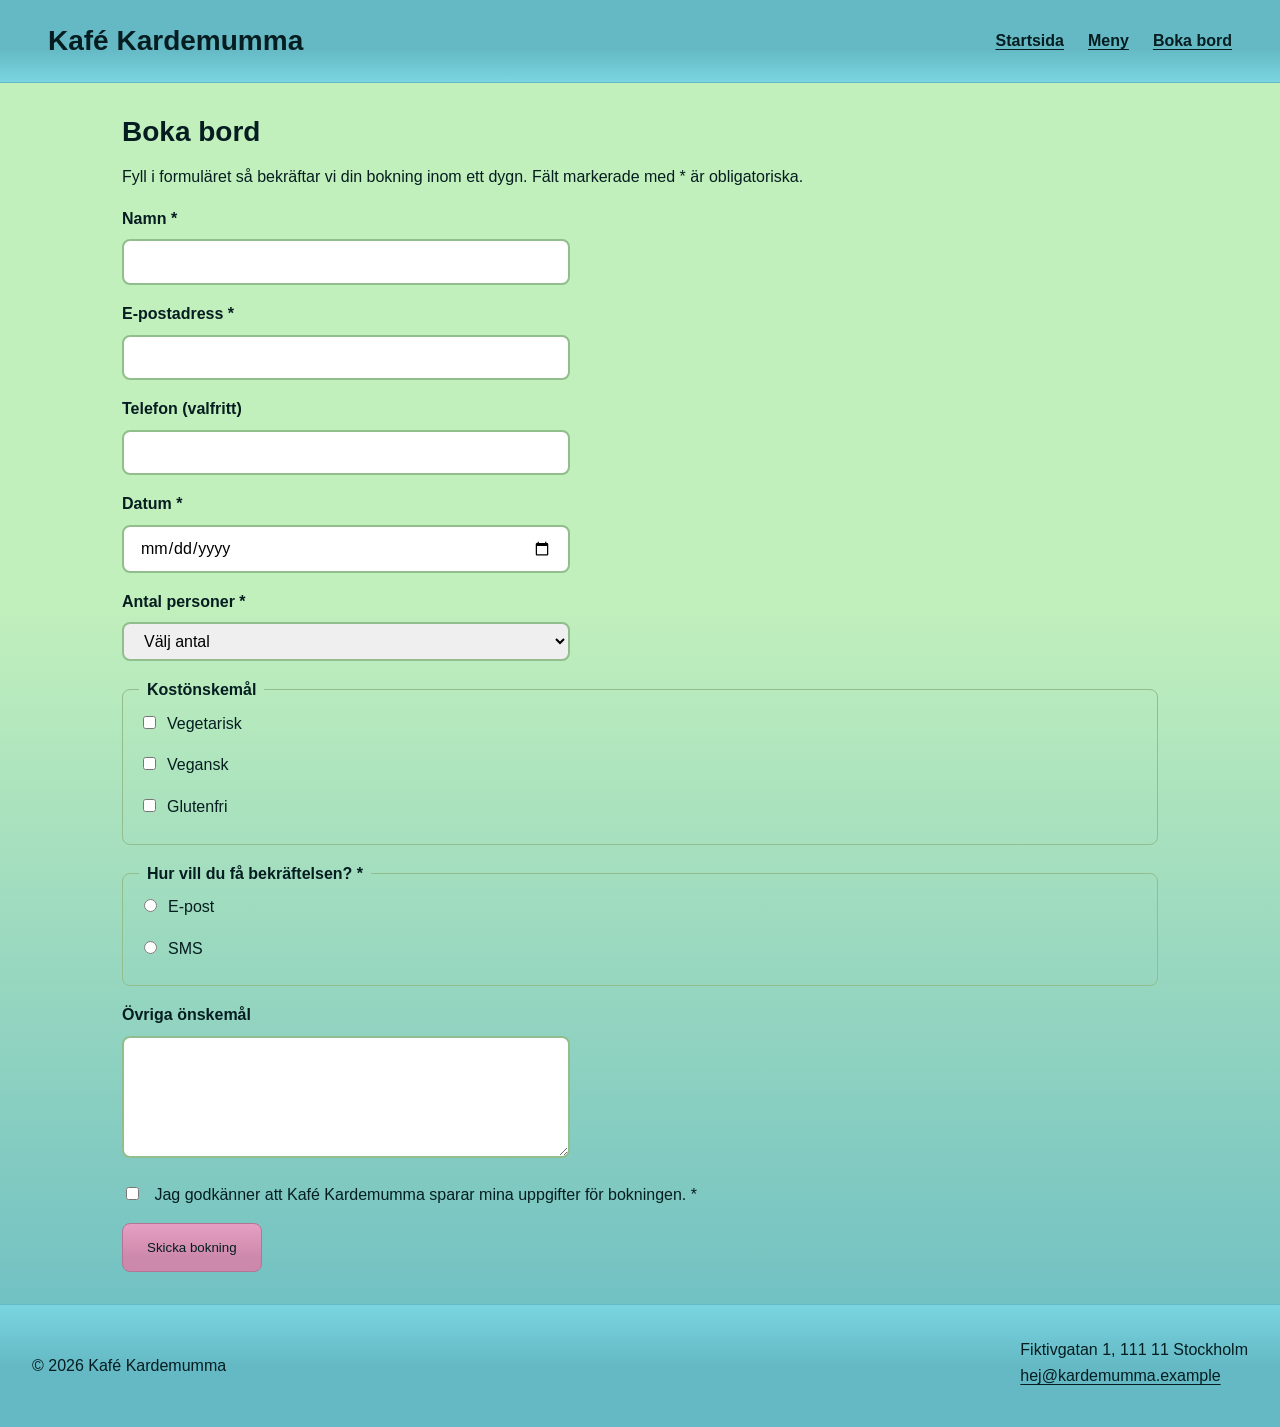
==== kontakt.html @ cea3581a "Refactor CSS into variables, base, layout and components files" ====
<!DOCTYPE html>
<html lang="sv">
<head>
  <meta charset="UTF-8">
  <meta name="viewport" content="width=device-width, initial-scale=1.0">
  <title>Boka bord – Kafé Kardemumma</title>
  <link rel="stylesheet" href="css/styles.css">
  <link rel="stylesheet" href="css/variables.css">
  <link rel="stylesheet" href="css/base.css">
  <link rel="stylesheet" href="css/layout.css">
  <link rel="stylesheet" href="css/components.css">
</head>
<body>
  <header>
    <h1>Kafé Kardemumma</h1>
    <nav aria-label="Huvudmeny">
      <ul>
        <li><a href="index.html">Startsida</a></li>
        <li><a href="index.html#meny">Meny</a></li>
        <li><a href="kontakt.html" aria-current="page">Boka bord</a></li>
      </ul>
    </nav>
  </header>

  <main>
    <h2>Boka bord</h2>
    <p>Fyll i formuläret så bekräftar vi din bokning inom ett dygn. Fält markerade med * är obligatoriska.</p>

    <form action="#" method="post">
      <div class="falt">
        <label for="namn">Namn *</label>
        <input type="text" id="namn" name="namn" autocomplete="name" required>
      </div>

      <div class="falt">
        <label for="epost">E-postadress *</label>
        <input type="email" id="epost" name="epost" autocomplete="email" required>
      </div>

      <div class="falt">
        <label for="telefon">Telefon (valfritt)</label>
        <input type="tel" id="telefon" name="telefon" autocomplete="tel">
      </div>

      <div class="falt">
        <label for="datum">Datum *</label>
        <input type="date" id="datum" name="datum" required>
      </div>

      <div class="falt">
        <label for="antal">Antal personer *</label>
        <select id="antal" name="antal" required>
          <option value="">Välj antal</option>
          <option value="1">1 person</option>
          <option value="2">2 personer</option>
          <option value="3">3 personer</option>
          <option value="4">4 personer</option>
          <option value="5plus">5 eller fler</option>
        </select>
      </div>

      <fieldset>
        <legend>Kostönskemål</legend>
        <div class="val"><input type="checkbox" id="veg" name="kost" value="vegetarisk"><label for="veg">Vegetarisk</label></div>
        <div class="val"><input type="checkbox" id="vegan" name="kost" value="vegansk"><label for="vegan">Vegansk</label></div>
        <div class="val"><input type="checkbox" id="gluten" name="kost" value="glutenfri"><label for="gluten">Glutenfri</label></div>
      </fieldset>

      <fieldset>
        <legend>Hur vill du få bekräftelsen? *</legend>
        <div class="val"><input type="radio" id="via-epost" name="svar" value="epost" required><label for="via-epost">E-post</label></div>
        <div class="val"><input type="radio" id="via-sms" name="svar" value="sms"><label for="via-sms">SMS</label></div>
      </fieldset>

      <div class="falt">
        <label for="onskemal">Övriga önskemål</label>
        <textarea id="onskemal" name="onskemal" rows="4"></textarea>
      </div>

      <div class="val">
        <input type="checkbox" id="samtycke" name="samtycke" required>
        <label for="samtycke">Jag godkänner att Kafé Kardemumma sparar mina uppgifter för bokningen. *</label>
      </div>

      <button type="submit" class="knapp">Skicka bokning</button>
    </form>
  </main>

  <footer>
    <p>&copy; 2026 Kafé Kardemumma</p>
    <address>
      Fiktivgatan 1, 111 11 Stockholm<br>
      <a href="mailto:hej@kardemumma.example">hej@kardemumma.example</a>
    </address>
  </footer>
</body>
</html>
---- css/styles.css ----
/* ===== Dag 3: grunder, boxmodell ===== */


















/* ===== Dag 4: typografi och färg ===== */
---- css/variables.css ----
:root {
    /* Colors */
  --color-primary-900: #1E4A4F;
  --color-primary-700: #3D818A;
  --color-primary-600: #4F9DA7;
  --color-primary-500: #64B9C4;
  --color-primary-400: #7AD5E1;
  --color-primary-300: #91F2FE;
  --color-secondary-900: #4D2C3C; 
  --color-secondary-800: #673D51;
  --color-secondary-700: #804E67;
  --color-secondary-600: #9A617D;
  --color-secondary-500: #B37593;
  --color-secondary-400: #CD89AB;
  --color-secondary-300: #E69FC2;
  --color-secondary-200: #FFB5DA;
  --color-neutral-700: #51714D;
  --color-neutral-600: #668A61;
  --color-neutral-500: #7BA376;
  --color-neutral-400: #92BD8C;
  --color-neutral-300: #AAD6A4; 
  --color-neutral-200: #C2F0BC;
  --color-neutral-50: #F5FAF5;
  --color-text-default: #051D20;
  --color-text-hover: var(--color-primary-900);
  --color-outline: #1a73e8;

  --background-gradient: linear-gradient( to bottom, var(--color-neutral-200) 42%, var(--color-primary-500) 100%);
  --primary-gradient-to-bottom: linear-gradient(to bottom, var(--color-primary-500) 60%, var(--color-primary-400) 100%);
  --primary-gradient-to-top: linear-gradient(to top, var(--color-primary-500) 50%, var(--color-primary-400) 100%);
  --border-primary: var(--color-primary-600);
  --border-neutral: var(--color-neutral-500);
  --button-primary-gradient: linear-gradient(to top, var(--color-primary-600) 30%, var(--color-primary-300) 100%);
  --button-secondary-gradient: linear-gradient(to top, var(--color-secondary-400) 30%, var(--color-secondary-300) 100%);
  --button-hover-secondary: var(--color-secondary-500);

  /* Fonts */
  --font-heading: font-family: Montserrat, Arial, sans-serif; 
  --font-body: font-family: Krub, "Segoe UI", sans-serif; 
  --font-caption: font-family: Montserrat, Arial, sans-serif; 

  --fs-base: 1rem;
  --fs-h1: 1.75rem;
  --fs-h2: 1.75rem;
  --fs-h3: 1.25rem;
  --fs-hero: 1.125rem;
  --fs-hero-h2: 2.25rem;

  /* Space */
  --space-1: 8px;
  --space-2: 16px;
  --space-3: 24px;
  --space-4: 32px;
  --space-5: 40px;
  --space-6: 48px;
  --space-7: 56px; 

  /* Radius */
  --radius-s: 4px;
  --radius-m: 8px;
  --radius-l: 16px;
  --radius-xl: 32px;
}
---- css/base.css ----
/* Reset */
*,
*::before,
*::after {
  box-sizing: border-box;
}

body {
  margin: 0;
  font-family: Arial, sans-serif;
  color: var(--color-text-default);
  background: var(--background-gradient)
  /* color: #222222;
  background-color: #fffaf3; */
}

body {
  font-family: Krub, sans-serif; 
  font-size: var(--fs-base); /* 1rem */
  line-height: 1.6;
}

h1,
h2,
h3 {
  font-family: Montserrat, sans-serif;
  line-height: 1.2;
  color: var(--color-text-default); /* #3b2418 */
}

h2 {
  font-size: var(--fs-h2); /* 1.75rem */
  margin: 0 0 var(--space-2); /* 16px */
}

h3 {
  font-size: var(--fs-h3) ; /* 1.25rem */
  margin: var(--space-2) 0 var(--space-1) ; /* 12px 0 8px */
}

a {
  color: var(--color-text-default); /* #8c1010 */
  text-underline-offset: 3px;
}

a:hover {
  color: var(--color-text-hover); /* #5e0a0a; */
  font-weight: 700;
}

section {
  margin-bottom: var(--space-5); /* 40px */
}

address {
  font-style: normal;
}

a:focus-visible,
button:focus-visible,
input:focus-visible,
select:focus-visible,
textarea:focus-visible {
  outline: 3px solid var(--color-outline);  /* #1a73e8 */
  outline-offset: 2px;
}
---- css/layout.css ----
/* Jag stör mig på att headern ändras beroende på om jag är inne på startsidan eller bokningen. 
Vet just nu inte hur jag ska fixa det.*/
header { 
  background: var(--primary-gradient-to-bottom); 
  color:var(--color-text-default);
  border-bottom: 1px solid var(--color-primary-500);
  padding: var(--space-2) var(--space-3); /* 16px 24px */
  /*   background-color: #5b3a29;
  color: #ffffff; */
}

header h1 {
  margin: 0 0 var(--space-1); /* 8px */
}

header h1 {
  color: var(--color-text-default);
  font-size: var(--fs-h1); /* 1.75rem */
}


nav ul {
  list-style: none;
  margin: 0;
  padding: 0;
}

nav a {
  color: var(--color-text-default);   /*  #751068 */ 
}

nav a {
  font-weight: 600;
}

main {
  padding: var(--space-3);
  max-width: 1100px;
  margin: 0 auto;
}

#hero {
  background-color: var(--color-neutral-300) ;  /* #f3e3cf */
  border: 1px solid var(--color-neutral-500);
  padding: var(--space-4) var(--space-3); /* 32px 24px */
  border-radius: var(--radius-m); /* 8px */
}

#hero p {
  font-size: var(--fs-hero); /* 1.125rem */
  max-width: 60ch;
}

footer {
  background: var(--primary-gradient-to-top);  /*   background-color: #2b1c14; color: #ffffff; */
  border-top: 1px solid var(--color-primary-500);
  color: var(--color-text-default);
  padding: var(--space-1) var(--space-3) var(--space-3) var(--space-3);  /* 8px 24px 32px 32px */
}

footer a {
  color: var(--color-text-default) ;  /* #ffffff */
}

article img,
#om-oss img {
  max-width: 100%;
  height: auto;
  border-radius: var(--radius-s); /* 4px */
}

#om-oss img {
  border: 3px solid var(--color-secondary-500);
}

header {
  display: flex;
  flex-wrap: wrap;
  align-items: center;
  justify-content: space-between;
  gap: var(--space-1) var(--space-3); /* 8px 24px */
}

header h1 {
  margin: 0;
}

nav ul {
  display: flex;
  gap: var(--space-3); /* 20px */
}

footer {
  display: flex;
  flex-wrap: wrap;
  justify-content: space-between;
  gap: var(--space-1); /* 8px */
}

/* ===== Dag 6: Grid ===== */
.meny-lista {
  display: grid;
  grid-template-columns: repeat(auto-fit, minmax(240px, 1fr));
  gap: var(--space-3); /* 20px */
}

.meny-lista article {
  margin-bottom: 0;
}

#om-oss {
  display: grid;
  grid-template-columns: 1fr;
  gap:  var(--space-1) var(--space-3); /* 8px 24px */
  border: 1px solid var(--color-neutral-600);
  padding: var(--space-4); /*  32px 24px */
  border-radius: var(--space-1); /* 8px */
}

#om-oss h2 {
  grid-column: 1 / -1;
}

/* ===== Dag 7: Responsiv design (mobile first) ===== */
@media (min-width: 600px) {
  main {
    padding: var(--space-4); /* 32px */
  }

  header {
    padding: var(--space-4) var(--space-4); /*  24px 32px */
  }

  #hero {
    padding: var(--space-4) var(--space-4); /*  56px 40px */
  }

  #hero h2 {
    font-size: var(--fs-hero-h2); /* 2.25rem */
  }

  footer {
    padding: var(--space-4) var(--space-4); /*  16px 40px */
    gap: var(--space-2); /*  16px */
  }
}

@media (min-width: 900px) {
  #om-oss {
    grid-template-columns: 1fr 1fr;
    align-items: start;
  }

  #om-oss img {
    grid-row: 2 / span 2;
    grid-column: 2;
  }

  header {
    padding: var(--space-3) var(--space-6); /*20px 48px;*/ 
  }
}
---- css/components.css ----
.knapp {
  display: inline-block;
  background: var(--button-secondary-gradient);
  color: var(--color-text-default); /*   background-color: #8c1010; color: #ffffff; */
  padding: var(--space-2) var(--space-3); /* 12px 20px */
  border: 1px solid var(--color-secondary-500);
  border-radius: var(--radius-m); /* 6px */
  text-decoration: none;
}

.knapp:hover {
  background: var(--button-hover-secondary); /* #6f0c0c */
  color: var(--color-text-hover);
  font-weight: 700;
}

.pris {
  font-weight: 700;
  color: var(--color-secondary-800); /* #8c1010 */
}

article {
  background-color: var(--color-neutral-50); /* #ffffff */
  border: 1px solid var(--color-neutral-500); /*  #e3d5c3 */
  border-radius: var(--radius-m); /* 8px */
  padding: var(--space-2); /* 16px */
  margin-bottom: var(--space-2); /* 16px */
}

article {
  display: flex;
  flex-direction: column;
}

article .pris {
  margin-top: auto;
}

/* Formulär */
.falt,
.val {
  margin-bottom: var(--space-2); /* 16px */
}

label {
  display: block;
  font-weight: 600;
  margin-bottom: var(--space-1); /* 4px */
}

.val label {
  display: inline;
  font-weight: 400;
  margin-left: var(--space-1); /* 8px */
}

input[type="text"],
input[type="email"],
input[type="tel"],
input[type="date"],
select,
textarea {
  width: 100%;
  max-width: 28rem;
  padding: var(--space-1) var(--space-2); /* 10px 12px */
  border: 2px solid var(--color-neutral-400); /* #8a7a6a */
  border-radius: var(--radius-m); /* 6px */
  font: inherit;
}

fieldset {
  border: 1px solid var(--color-neutral-400); /* #e3d5c3 */
  border-radius: var(--radius-m); /* 8px */
  margin: 0 0 var(--space-2); /* 16px */
  padding: var(--space-1) var(--space-2); /* 12px 16px */
}

legend {
  font-weight: 700;
  padding: 0 var(--space-1); /* 8px */
}
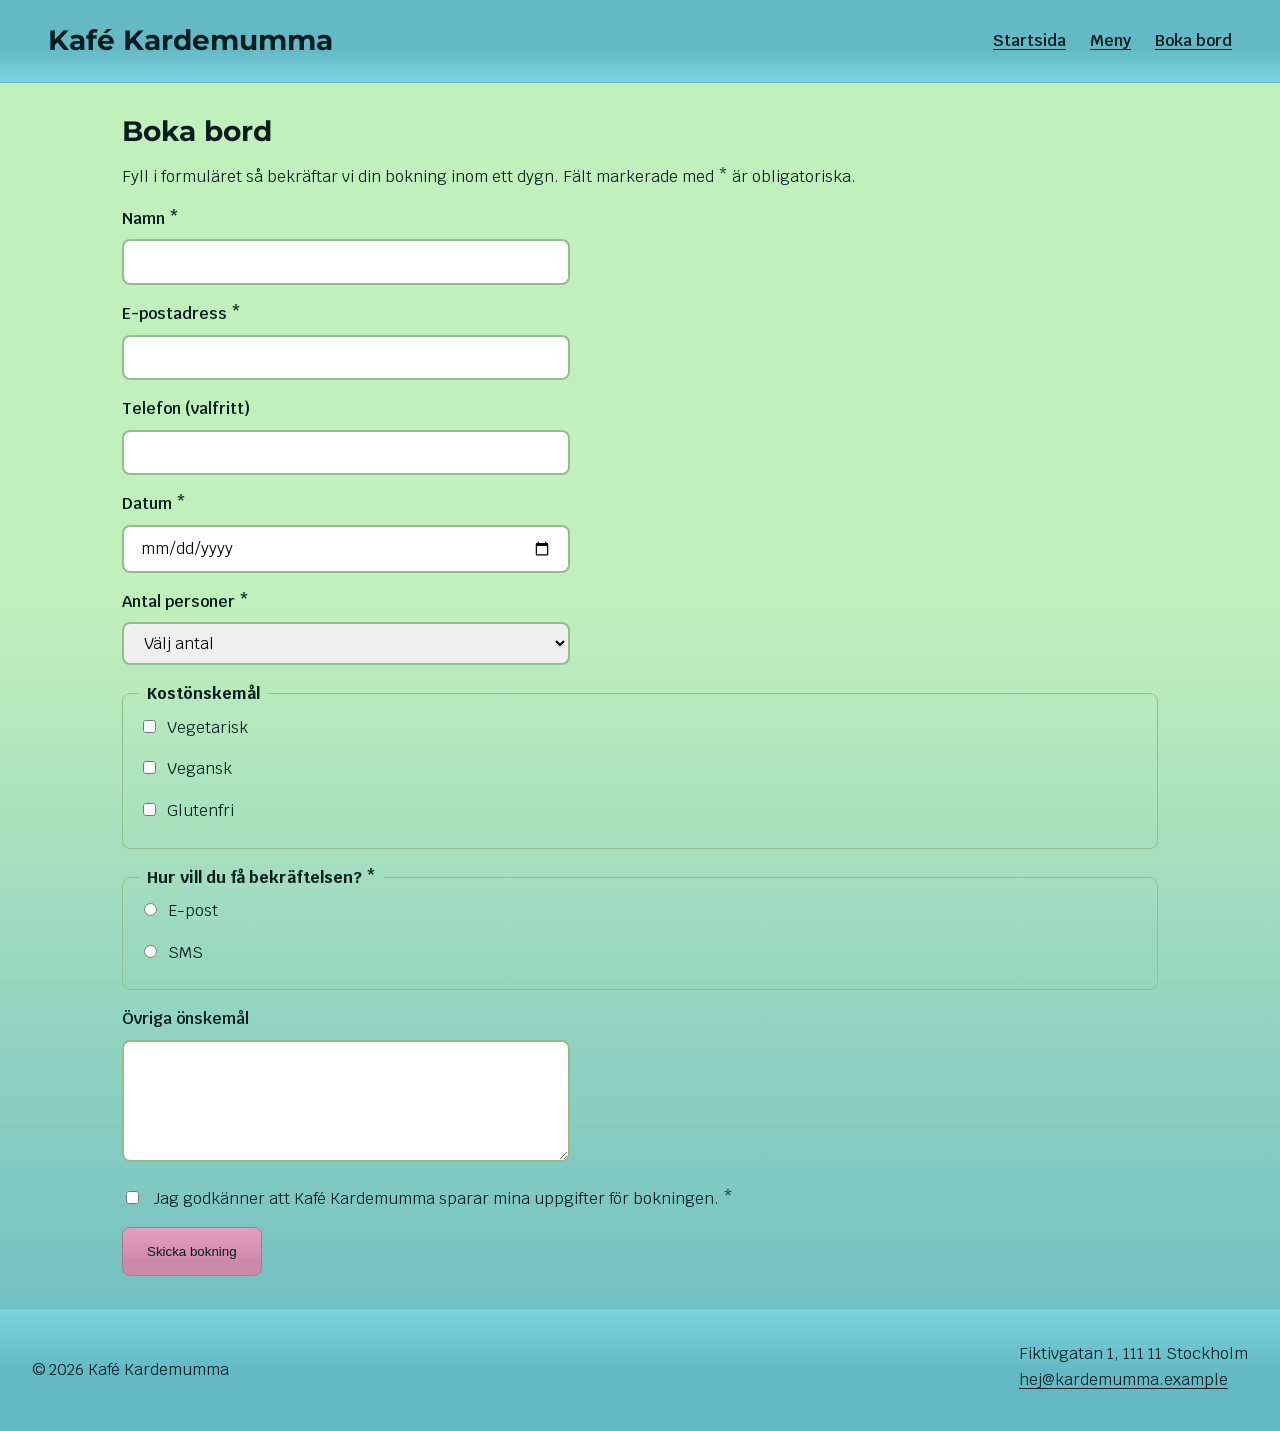
==== commit dd7a59bf: "Fix: add missing Google Fonts link to booking page" ====
--- a/kontakt.html
+++ b/kontakt.html
@@ -3,8 +3,8 @@
 <head>
   <meta charset="UTF-8">
   <meta name="viewport" content="width=device-width, initial-scale=1.0">
+  <link href="https://fonts.googleapis.com/css2?family=Krub:wght@400;700&family=Montserrat:wght@400;700&display=swap" rel="stylesheet">
   <title>Boka bord – Kafé Kardemumma</title>
-  <link rel="stylesheet" href="css/styles.css">
   <link rel="stylesheet" href="css/variables.css">
   <link rel="stylesheet" href="css/base.css">
   <link rel="stylesheet" href="css/layout.css">
--- a/css/base.css
+++ b/css/base.css
@@ -45,7 +45,7 @@
 
 a:hover {
   color: var(--color-text-hover); /* #5e0a0a; */
-  font-weight: 700;
+  font-weight: 800;
 }
 
 section {
--- a/css/layout.css
+++ b/css/layout.css
@@ -9,6 +9,14 @@
   color: #ffffff; */
 }
 
+header {
+  display: flex;
+  flex-wrap: wrap;
+  align-items: center;
+  justify-content: space-between;
+  gap: var(--space-1) var(--space-3); /* 8px 24px */
+}
+
 header h1 {
   margin: 0 0 var(--space-1); /* 8px */
 }
@@ -18,6 +26,9 @@
   font-size: var(--fs-h1); /* 1.75rem */
 }
 
+header h1 {
+  margin: 0;
+}
 
 nav ul {
   list-style: none;
@@ -31,6 +42,11 @@
 
 nav a {
   font-weight: 600;
+}
+
+nav ul {
+  display: flex;
+  gap: var(--space-3); /* 20px */
 }
 
 main {
@@ -62,6 +78,13 @@
   color: var(--color-text-default) ;  /* #ffffff */
 }
 
+footer {
+  display: flex;
+  flex-wrap: wrap;
+  justify-content: space-between;
+  gap: var(--space-1); /* 8px */
+}
+
 article img,
 #om-oss img {
   max-width: 100%;
@@ -71,30 +94,6 @@
 
 #om-oss img {
   border: 3px solid var(--color-secondary-500);
-}
-
-header {
-  display: flex;
-  flex-wrap: wrap;
-  align-items: center;
-  justify-content: space-between;
-  gap: var(--space-1) var(--space-3); /* 8px 24px */
-}
-
-header h1 {
-  margin: 0;
-}
-
-nav ul {
-  display: flex;
-  gap: var(--space-3); /* 20px */
-}
-
-footer {
-  display: flex;
-  flex-wrap: wrap;
-  justify-content: space-between;
-  gap: var(--space-1); /* 8px */
 }
 
 /* ===== Dag 6: Grid ===== */
